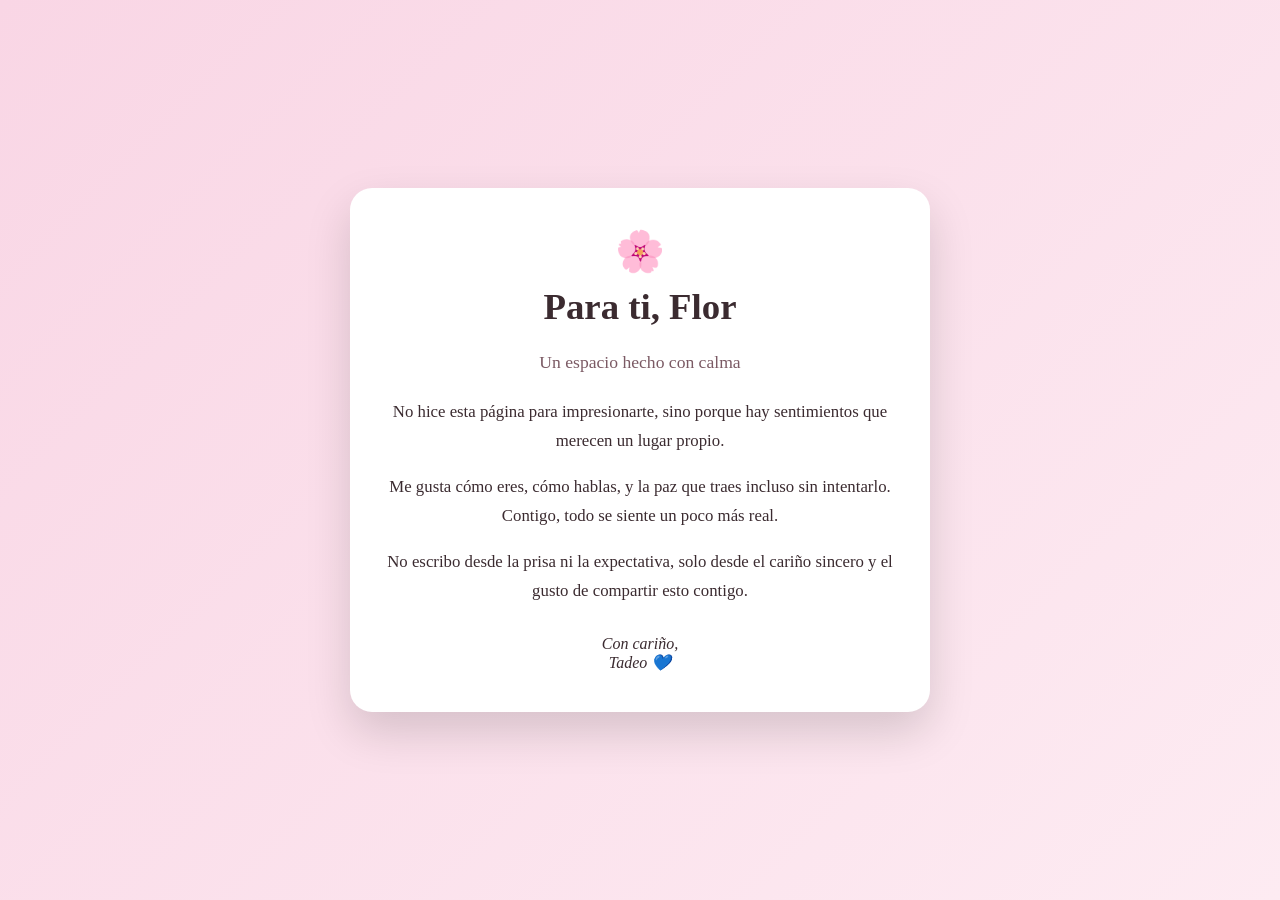
==== index.html @ f7e50acf "Add files via upload" ====
<!DOCTYPE html>
<html lang="es">
<head>
    <meta charset="UTF-8">
    <title>Para Flor 🌸</title>
    <meta name="viewport" content="width=device-width, initial-scale=1.0">
    <style>
        body {
            margin: 0;
            min-height: 100vh;
            font-family: 'Georgia', serif;
            background: linear-gradient(135deg, #f9d6e5, #fdebf2);
            display: flex;
            justify-content: center;
            align-items: center;
            color: #3b2b30;
        }

        .card {
            background: white;
            max-width: 520px;
            padding: 40px 30px;
            border-radius: 22px;
            box-shadow: 0 20px 45px rgba(0,0,0,0.15);
            text-align: center;
            animation: aparecer 1.8s ease;
        }

        h1 {
            margin-top: 0;
            font-size: 2.3em;
        }

        h2 {
            font-size: 1.1em;
            font-weight: normal;
            color: #7b5a64;
            margin-bottom: 25px;
        }

        p {
            font-size: 1.05em;
            line-height: 1.7;
            margin-bottom: 18px;
        }

        .firma {
            margin-top: 30px;
            font-style: italic;
            font-size: 1em;
        }

        .flor {
            font-size: 2.5em;
            margin-bottom: 10px;
        }

        @keyframes aparecer {
            from {
                opacity: 0;
                transform: translateY(25px);
            }
            to {
                opacity: 1;
                transform: translateY(0);
            }
        }
    </style>
</head>
<body>

    <div class="card">
        <div class="flor">🌸</div>
        <h1>Para ti, Flor</h1>
        <h2>Un espacio hecho con calma</h2>

        <p>
            No hice esta página para impresionarte,  
            sino porque hay sentimientos que merecen un lugar propio.
        </p>

        <p>
            Me gusta cómo eres, cómo hablas,
            y la paz que traes incluso sin intentarlo.
            Contigo, todo se siente un poco más real.
        </p>

        <p>
            No escribo desde la prisa ni la expectativa,
            solo desde el cariño sincero
            y el gusto de compartir esto contigo.
        </p>

        <div class="firma">
            Con cariño,<br>
            Tadeo 💙
        </div>
    </div>

</body>
</html>
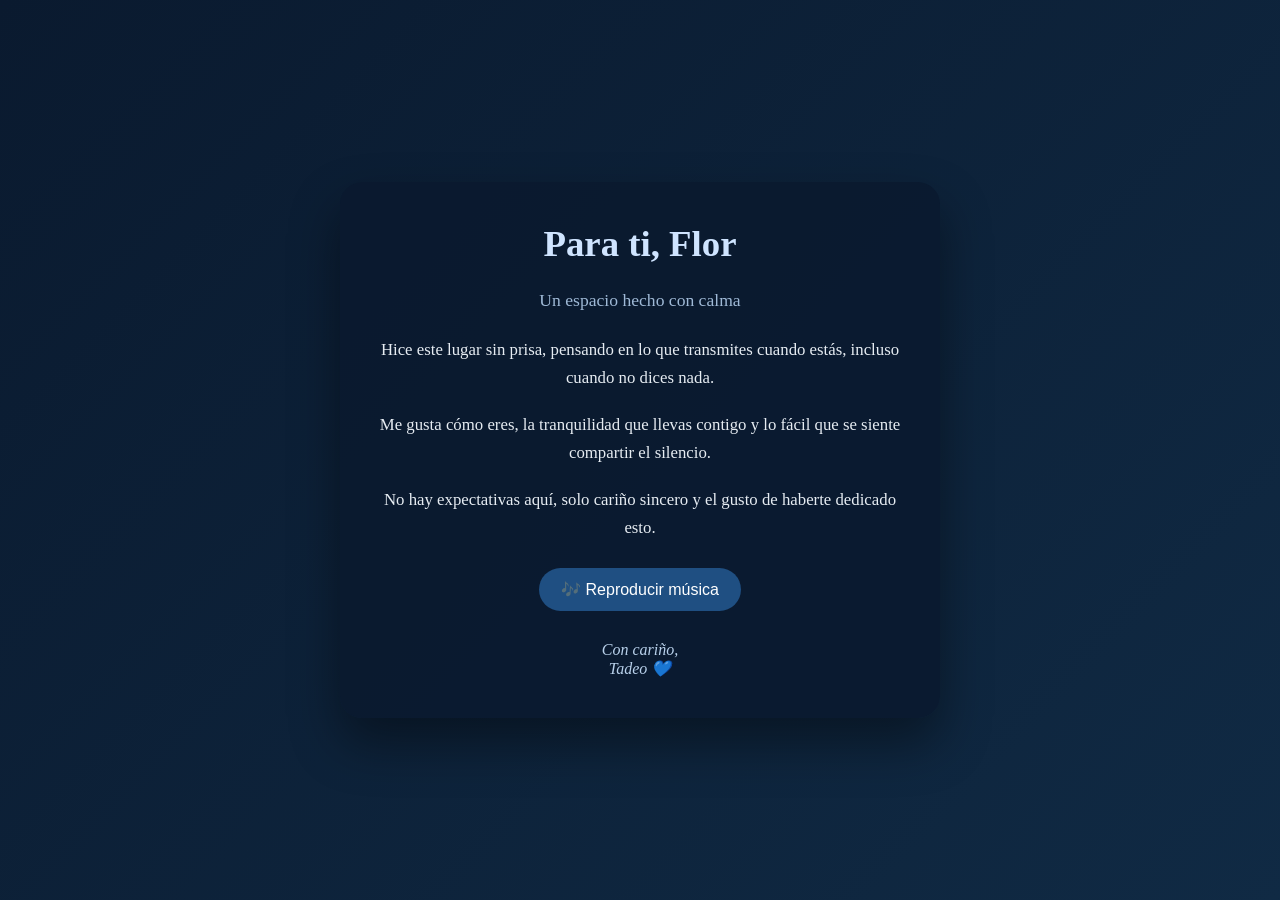
==== commit 1a5986e1: "Add files via upload" ====
--- a/index.html
+++ b/index.html
@@ -2,26 +2,27 @@
 <html lang="es">
 <head>
     <meta charset="UTF-8">
-    <title>Para Flor 🌸</title>
+    <title>Para Flor 💙</title>
     <meta name="viewport" content="width=device-width, initial-scale=1.0">
+
     <style>
         body {
             margin: 0;
             min-height: 100vh;
             font-family: 'Georgia', serif;
-            background: linear-gradient(135deg, #f9d6e5, #fdebf2);
+            background: linear-gradient(135deg, #0a1a2f, #102a44);
             display: flex;
             justify-content: center;
             align-items: center;
-            color: #3b2b30;
+            color: #e6ecf2;
         }
 
         .card {
-            background: white;
-            max-width: 520px;
+            background: rgba(10, 26, 47, 0.92);
+            max-width: 540px;
             padding: 40px 30px;
             border-radius: 22px;
-            box-shadow: 0 20px 45px rgba(0,0,0,0.15);
+            box-shadow: 0 25px 50px rgba(0,0,0,0.4);
             text-align: center;
             animation: aparecer 1.8s ease;
         }
@@ -29,12 +30,13 @@
         h1 {
             margin-top: 0;
             font-size: 2.3em;
+            color: #cfe4ff;
         }
 
         h2 {
             font-size: 1.1em;
             font-weight: normal;
-            color: #7b5a64;
+            color: #9fb9d6;
             margin-bottom: 25px;
         }
 
@@ -42,17 +44,33 @@
             font-size: 1.05em;
             line-height: 1.7;
             margin-bottom: 18px;
+            color: #e6ecf2;
         }
 
         .firma {
             margin-top: 30px;
             font-style: italic;
             font-size: 1em;
+            color: #b8d0ea;
         }
 
-        .flor {
-            font-size: 2.5em;
-            margin-bottom: 10px;
+        .control {
+            margin-top: 25px;
+        }
+
+        button {
+            background: #1f4f82;
+            border: none;
+            color: white;
+            padding: 12px 22px;
+            border-radius: 25px;
+            font-size: 1em;
+            cursor: pointer;
+            transition: background 0.3s ease;
+        }
+
+        button:hover {
+            background: #2d6bb0;
         }
 
         @keyframes aparecer {
@@ -69,27 +87,37 @@
 </head>
 <body>
 
+    <!-- 🎶 Música -->
+    <audio id="musica" loop>
+        <source src="musica.mp3" type="audio/mpeg">
+        Tu navegador no soporta audio.
+    </audio>
+
     <div class="card">
-        <div class="flor">🌸</div>
         <h1>Para ti, Flor</h1>
         <h2>Un espacio hecho con calma</h2>
 
         <p>
-            No hice esta página para impresionarte,  
-            sino porque hay sentimientos que merecen un lugar propio.
+            Hice este lugar sin prisa,
+            pensando en lo que transmites cuando estás,
+            incluso cuando no dices nada.
         </p>
 
         <p>
-            Me gusta cómo eres, cómo hablas,
-            y la paz que traes incluso sin intentarlo.
-            Contigo, todo se siente un poco más real.
+            Me gusta cómo eres,
+            la tranquilidad que llevas contigo
+            y lo fácil que se siente compartir el silencio.
         </p>
 
         <p>
-            No escribo desde la prisa ni la expectativa,
-            solo desde el cariño sincero
-            y el gusto de compartir esto contigo.
+            No hay expectativas aquí,
+            solo cariño sincero
+            y el gusto de haberte dedicado esto.
         </p>
+
+        <div class="control">
+            <button onclick="toggleMusica()">🎶 Reproducir música</button>
+        </div>
 
         <div class="firma">
             Con cariño,<br>
@@ -97,5 +125,20 @@
         </div>
     </div>
 
+    <script>
+        const musica = document.getElementById("musica");
+        const boton = document.querySelector("button");
+
+        function toggleMusica() {
+            if (musica.paused) {
+                musica.play();
+                boton.textContent = "⏸️ Pausar música";
+            } else {
+                musica.pause();
+                boton.textContent = "🎶 Reproducir música";
+            }
+        }
+    </script>
+
 </body>
-</html>
+</html>
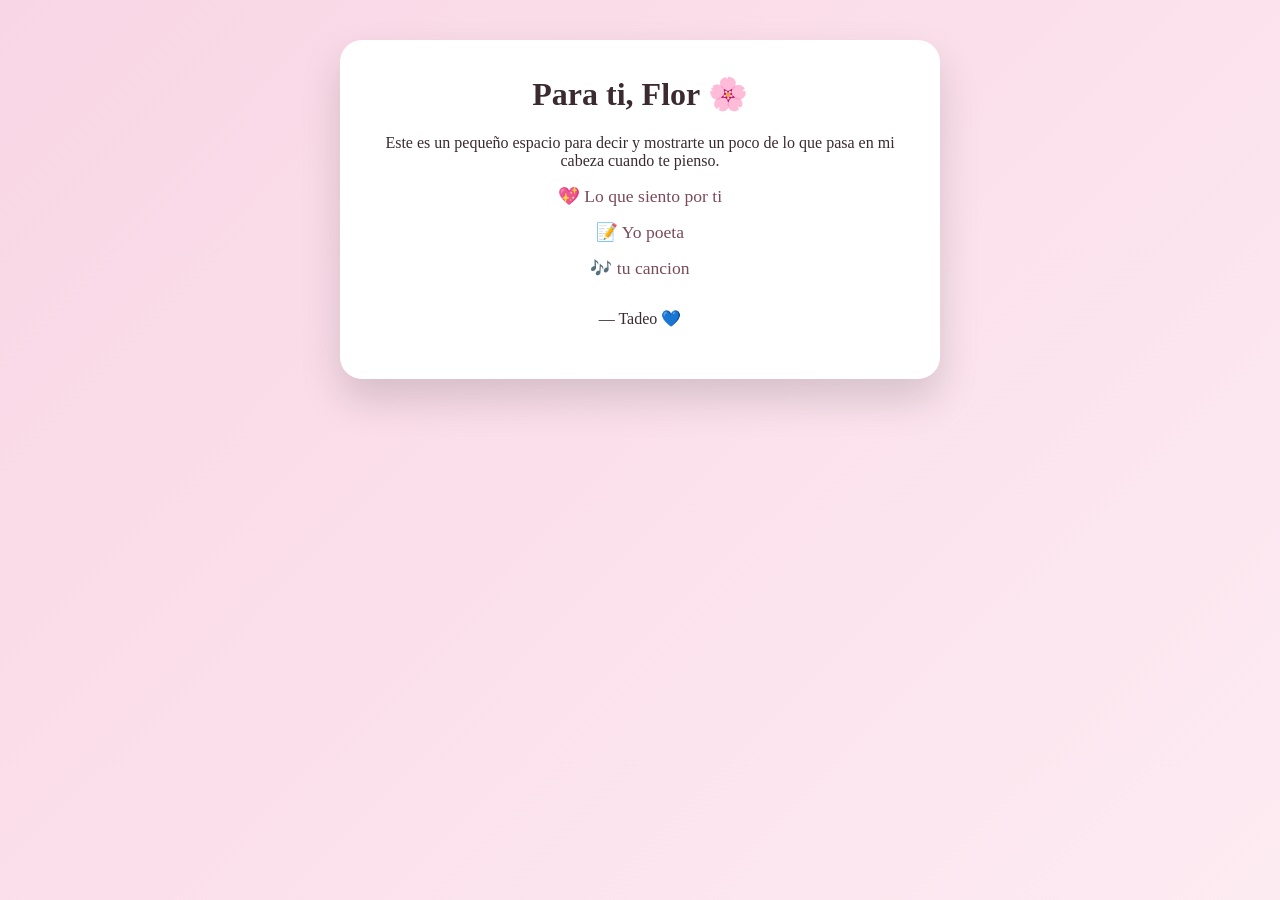
==== commit 5bca2d0a: "Add files via upload" ====
--- a/index.html
+++ b/index.html
@@ -2,143 +2,23 @@
 <html lang="es">
 <head>
     <meta charset="UTF-8">
-    <title>Para Flor 💙</title>
-    <meta name="viewport" content="width=device-width, initial-scale=1.0">
-
-    <style>
-        body {
-            margin: 0;
-            min-height: 100vh;
-            font-family: 'Georgia', serif;
-            background: linear-gradient(135deg, #0a1a2f, #102a44);
-            display: flex;
-            justify-content: center;
-            align-items: center;
-            color: #e6ecf2;
-        }
-
-        .card {
-            background: rgba(10, 26, 47, 0.92);
-            max-width: 540px;
-            padding: 40px 30px;
-            border-radius: 22px;
-            box-shadow: 0 25px 50px rgba(0,0,0,0.4);
-            text-align: center;
-            animation: aparecer 1.8s ease;
-        }
-
-        h1 {
-            margin-top: 0;
-            font-size: 2.3em;
-            color: #cfe4ff;
-        }
-
-        h2 {
-            font-size: 1.1em;
-            font-weight: normal;
-            color: #9fb9d6;
-            margin-bottom: 25px;
-        }
-
-        p {
-            font-size: 1.05em;
-            line-height: 1.7;
-            margin-bottom: 18px;
-            color: #e6ecf2;
-        }
-
-        .firma {
-            margin-top: 30px;
-            font-style: italic;
-            font-size: 1em;
-            color: #b8d0ea;
-        }
-
-        .control {
-            margin-top: 25px;
-        }
-
-        button {
-            background: #1f4f82;
-            border: none;
-            color: white;
-            padding: 12px 22px;
-            border-radius: 25px;
-            font-size: 1em;
-            cursor: pointer;
-            transition: background 0.3s ease;
-        }
-
-        button:hover {
-            background: #2d6bb0;
-        }
-
-        @keyframes aparecer {
-            from {
-                opacity: 0;
-                transform: translateY(25px);
-            }
-            to {
-                opacity: 1;
-                transform: translateY(0);
-            }
-        }
-    </style>
+    <title>Para Flor 🌸</title>
+    <link rel="stylesheet" href="style.css">
 </head>
 <body>
 
-    <!-- 🎶 Música -->
-    <audio id="musica" loop>
-        <source src="musica.mp3" type="audio/mpeg">
-        Tu navegador no soporta audio.
-    </audio>
+<div class="contenedor">
+    <div class="card">
+        <h1>Para ti, Flor 🌸</h1>
+        <p>Este es un pequeño espacio para decir y mostrarte un poco de lo que pasa en mi cabeza cuando te pienso.</p>
 
-    <div class="card">
-        <h1>Para ti, Flor</h1>
-        <h2>Un espacio hecho con calma</h2>
+        <a href="amor.html">💖 Lo que siento por ti</a>
+        <a href="poema.html">📝 Yo poeta</a>
+        <a href="musica.html">🎶 tu cancion</a>
 
-        <p>
-            Hice este lugar sin prisa,
-            pensando en lo que transmites cuando estás,
-            incluso cuando no dices nada.
-        </p>
-
-        <p>
-            Me gusta cómo eres,
-            la tranquilidad que llevas contigo
-            y lo fácil que se siente compartir el silencio.
-        </p>
-
-        <p>
-            No hay expectativas aquí,
-            solo cariño sincero
-            y el gusto de haberte dedicado esto.
-        </p>
-
-        <div class="control">
-            <button onclick="toggleMusica()">🎶 Reproducir música</button>
-        </div>
-
-        <div class="firma">
-            Con cariño,<br>
-            Tadeo 💙
-        </div>
+        <p style="margin-top:30px;">— Tadeo 💙</p>
     </div>
-
-    <script>
-        const musica = document.getElementById("musica");
-        const boton = document.querySelector("button");
-
-        function toggleMusica() {
-            if (musica.paused) {
-                musica.play();
-                boton.textContent = "⏸️ Pausar música";
-            } else {
-                musica.pause();
-                boton.textContent = "🎶 Reproducir música";
-            }
-        }
-    </script>
+</div>
 
 </body>
-</html>+</html>
--- a/style.css
+++ b/style.css
@@ -0,0 +1,37 @@
+body {
+    margin: 0;
+    font-family: 'Georgia', serif;
+    background: linear-gradient(135deg, #f9d6e5, #fdebf2);
+    color: #3b2b30;
+    min-height: 100vh;
+}
+
+.contenedor {
+    max-width: 600px;
+    margin: auto;
+    padding: 40px 25px;
+    text-align: center;
+}
+
+.card {
+    background: white;
+    padding: 35px 25px;
+    border-radius: 22px;
+    box-shadow: 0 20px 40px rgba(0,0,0,0.15);
+}
+
+h1 {
+    margin-top: 0;
+}
+
+a {
+    display: block;
+    margin: 15px 0;
+    text-decoration: none;
+    color: #7a4b59;
+    font-size: 1.1em;
+}
+
+a:hover {
+    text-decoration: underline;
+}
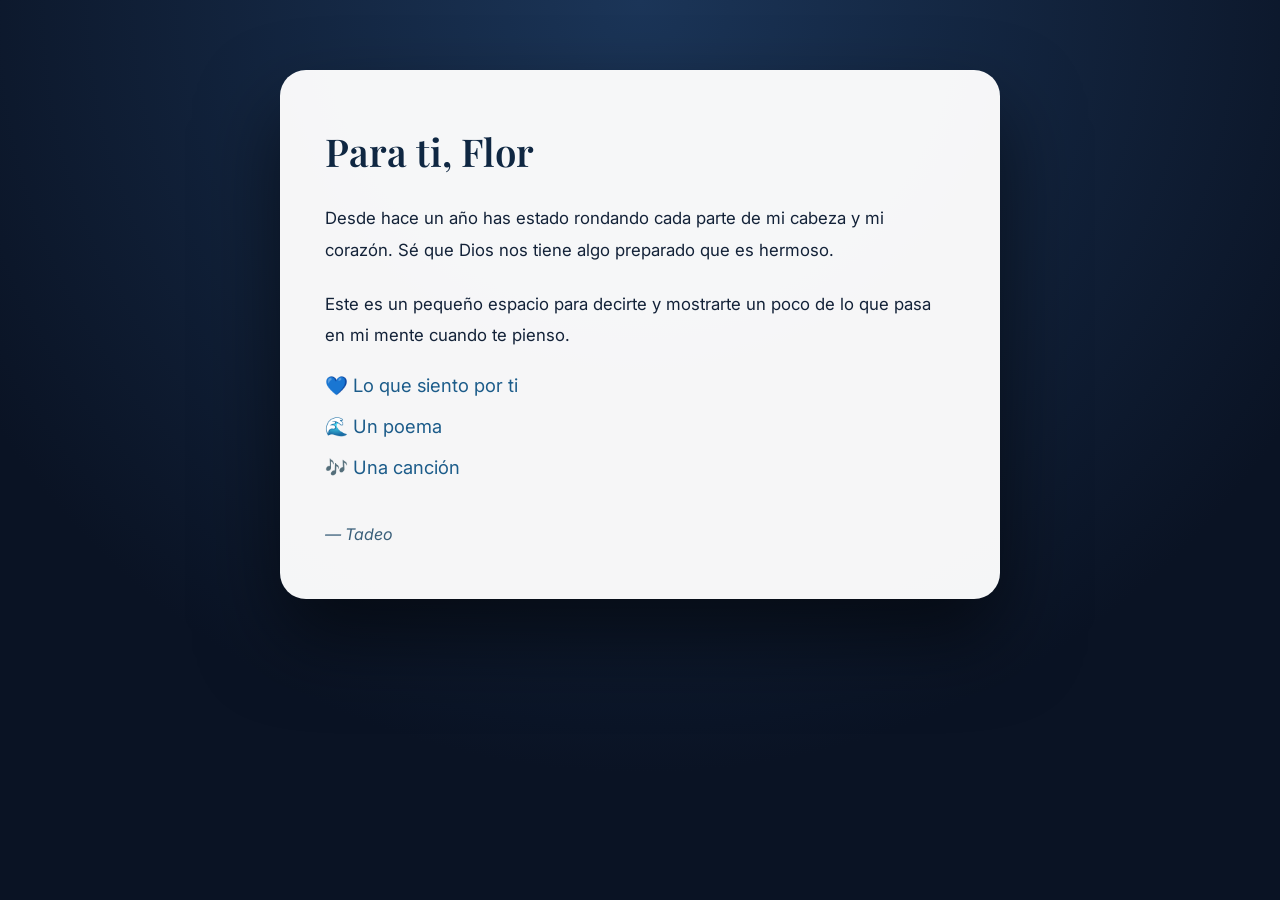
==== commit 1c9a46da: "Add files via upload" ====
--- a/index.html
+++ b/index.html
@@ -1,23 +1,34 @@
 <!DOCTYPE html>
 <html lang="es">
 <head>
-    <meta charset="UTF-8">
-    <title>Para Flor 🌸</title>
-    <link rel="stylesheet" href="style.css">
+  <meta charset="UTF-8">
+  <title>Para Flor</title>
+  <link rel="stylesheet" href="style.css">
 </head>
 <body>
 
 <div class="contenedor">
-    <div class="card">
-        <h1>Para ti, Flor 🌸</h1>
-        <p>Este es un pequeño espacio para decir y mostrarte un poco de lo que pasa en mi cabeza cuando te pienso.</p>
+  <div class="card">
+    <h1>Para ti, Flor</h1>
 
-        <a href="amor.html">💖 Lo que siento por ti</a>
-        <a href="poema.html">📝 Yo poeta</a>
-        <a href="musica.html">🎶 tu cancion</a>
+    <p>
+      Desde hace un año has estado rondando cada parte de mi cabeza y mi corazón.
+      Sé que Dios nos tiene algo preparado que es hermoso.
+    </p>
 
-        <p style="margin-top:30px;">— Tadeo 💙</p>
+    <p>
+      Este es un pequeño espacio para decirte y mostrarte
+      un poco de lo que pasa en mi mente cuando te pienso.
+    </p>
+
+    <div class="menu">
+      <a href="amor.html">💙 Lo que siento por ti</a>
+      <a href="poema.html">🌊 Un poema</a>
+      <a href="musica.html">🎶 Una canción</a>
     </div>
+
+    <div class="firma">— Tadeo</div>
+  </div>
 </div>
 
 </body>
--- a/style.css
+++ b/style.css
@@ -1,37 +1,81 @@
+@import url('https://fonts.googleapis.com/css2?family=Playfair+Display:wght@400;600&family=Inter:wght@300;400&display=swap');
+
 body {
-    margin: 0;
-    font-family: 'Georgia', serif;
-    background: linear-gradient(135deg, #f9d6e5, #fdebf2);
-    color: #3b2b30;
-    min-height: 100vh;
+  margin: 0;
+  min-height: 100vh;
+  font-family: 'Inter', sans-serif;
+  background: radial-gradient(circle at top, #1b3558, #0a1324 70%);
+  color: #e9f1fa;
 }
 
 .contenedor {
-    max-width: 600px;
-    margin: auto;
-    padding: 40px 25px;
-    text-align: center;
+  max-width: 720px;
+  margin: auto;
+  padding: 70px 25px;
 }
 
 .card {
-    background: white;
-    padding: 35px 25px;
-    border-radius: 22px;
-    box-shadow: 0 20px 40px rgba(0,0,0,0.15);
+  background: rgba(255, 255, 255, 0.96);
+  color: #132238;
+  padding: 55px 45px;
+  border-radius: 26px;
+  box-shadow: 0 40px 80px rgba(0,0,0,0.55);
+  animation: aparecer 1.6s ease;
 }
 
 h1 {
-    margin-top: 0;
+  font-family: 'Playfair Display', serif;
+  font-weight: 600;
+  font-size: 2.4em;
+  margin-top: 0;
+  color: #0f2742;
 }
 
-a {
-    display: block;
-    margin: 15px 0;
-    text-decoration: none;
-    color: #7a4b59;
-    font-size: 1.1em;
+p {
+  font-size: 1.05em;
+  line-height: 1.9;
+  margin-bottom: 22px;
 }
 
-a:hover {
-    text-decoration: underline;
+.menu a {
+  display: block;
+  margin: 18px 0;
+  text-decoration: none;
+  font-size: 1.15em;
+  color: #1c5c8a;
+  transition: 0.3s;
 }
+
+.menu a:hover {
+  color: #0f3f63;
+  transform: translateX(4px);
+}
+
+.volver {
+  margin-top: 35px;
+  display: inline-block;
+  text-decoration: none;
+  color: #2a6fa3;
+}
+
+.firma {
+  margin-top: 45px;
+  font-style: italic;
+  color: #3a5f7a;
+}
+
+audio {
+  width: 100%;
+  margin-top: 25px;
+}
+
+@keyframes aparecer {
+  from {
+    opacity: 0;
+    transform: translateY(25px);
+  }
+  to {
+    opacity: 1;
+    transform: translateY(0);
+  }
+}
